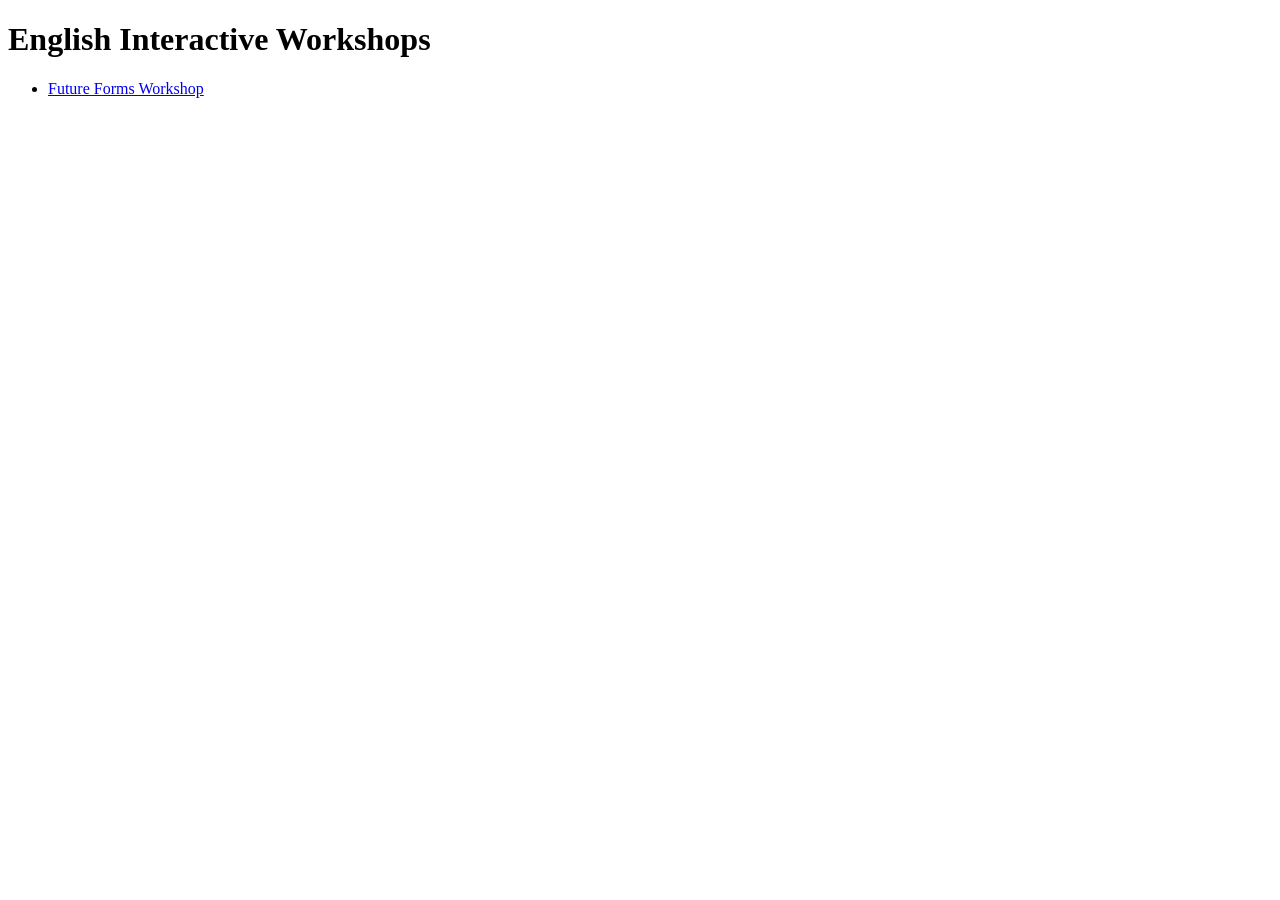
==== index.html @ 80dd8ce9 "Add homepage" ====
<!DOCTYPE html><html><head><meta charset='UTF-8'><title>Clases</title></head><body><h1>English Interactive Workshops</h1><ul><li><a href='workshops/future-forms.html'>Future Forms Workshop</a></li></ul></body></html>
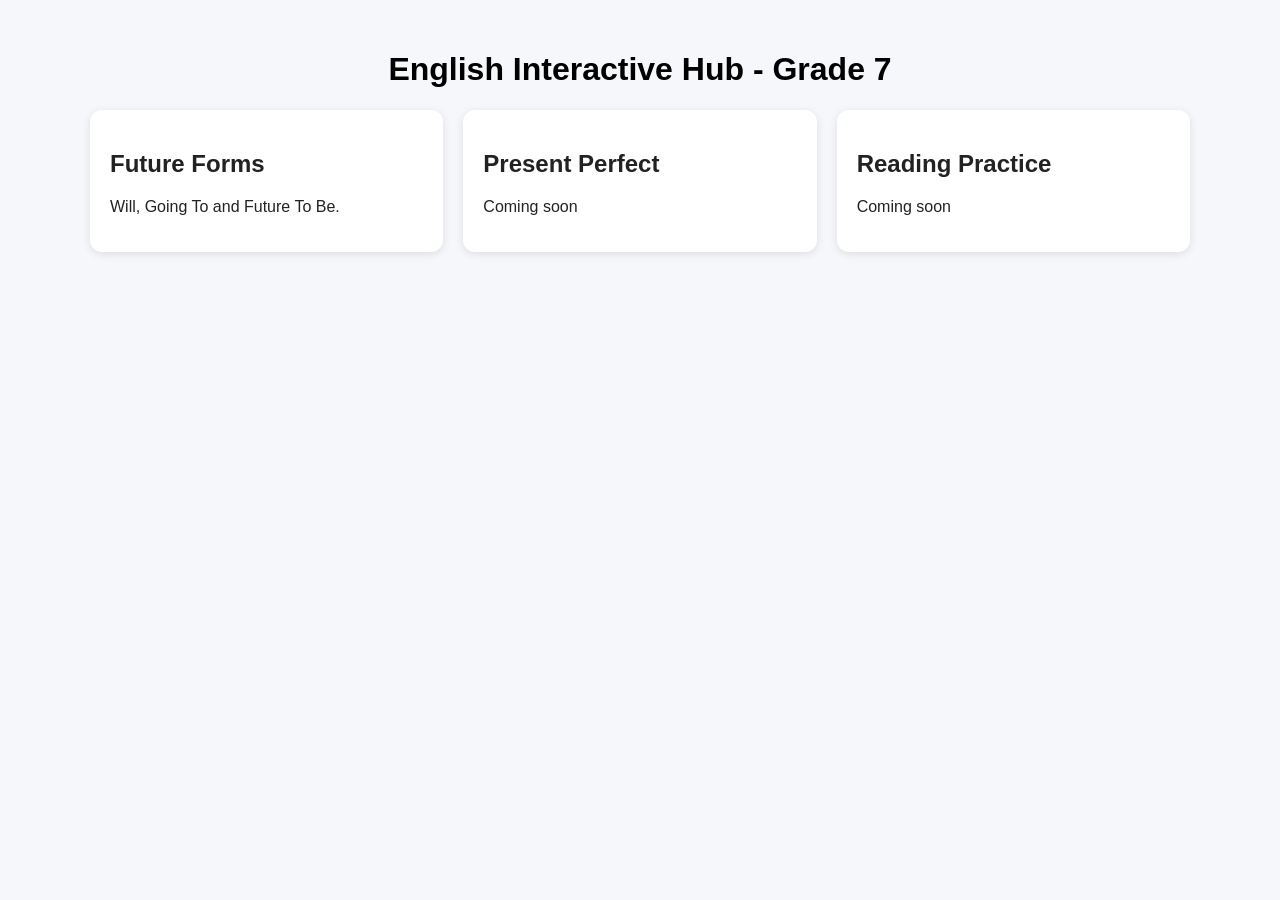
==== commit ab87b972: "Upgrade homepage to workshop hub" ====
--- a/index.html
+++ b/index.html
@@ -1 +1 @@
-<!DOCTYPE html><html><head><meta charset='UTF-8'><title>Clases</title></head><body><h1>English Interactive Workshops</h1><ul><li><a href='workshops/future-forms.html'>Future Forms Workshop</a></li></ul></body></html>+<!DOCTYPE html><html><head><meta charset='UTF-8'><meta name='viewport' content='width=device-width,initial-scale=1'><title>English Interactive Hub</title><style>body{font-family:Arial,sans-serif;background:#f5f7fb;padding:30px;max-width:1100px;margin:auto}h1{text-align:center}.grid{display:grid;grid-template-columns:repeat(auto-fit,minmax(250px,1fr));gap:20px}.card{background:white;padding:20px;border-radius:12px;box-shadow:0 2px 8px rgba(0,0,0,.1);text-decoration:none;color:#222}.card:hover{transform:translateY(-3px)}</style></head><body><h1>English Interactive Hub - Grade 7</h1><div class='grid'><a class='card' href='workshops/future-forms.html'><h2>Future Forms</h2><p>Will, Going To and Future To Be.</p></a><div class='card'><h2>Present Perfect</h2><p>Coming soon</p></div><div class='card'><h2>Reading Practice</h2><p>Coming soon</p></div></div></body></html>
